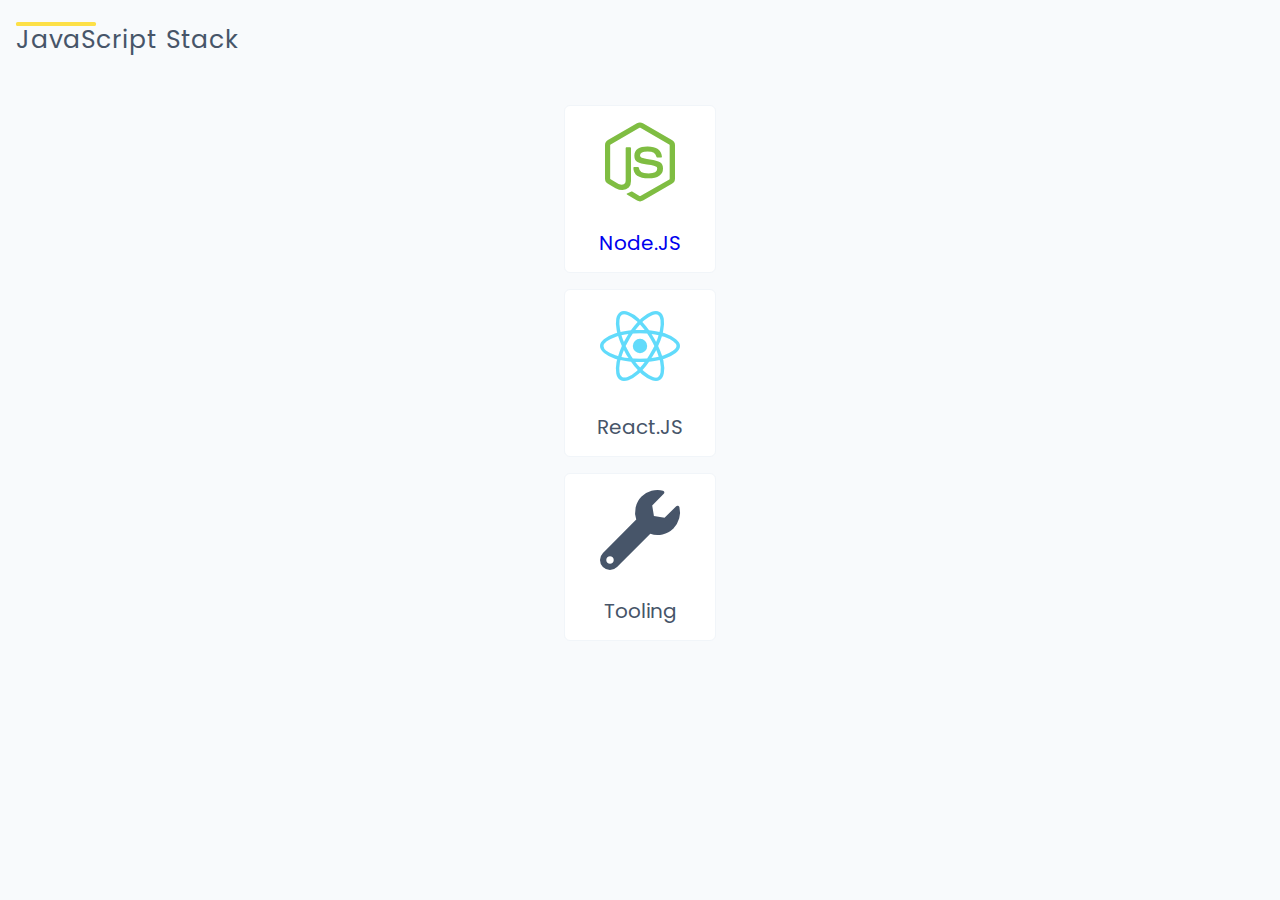
==== stacks/javascript/index.html @ a7593185 "feat(bootstraping): building tooling page" ====
<!DOCTYPE html>
<html lang="en">
  <head>
    <meta charset="UTF-8" />
    <meta http-equiv="X-UA-Compatible" content="IE=edge" />
    <meta name="viewport" content="width=device-width, initial-scale=1.0" />
    <link rel="stylesheet" href="../../css/index.css" />
    <link rel="stylesheet" href="../../css/fontawesome/all.min.css" />
    <title>Document</title>
  </head>
  <body>
    <header>
      <h4 class="brand">JavaScript Stack</h4>
    </header>
    <main>
      <section class="main-grid">
        <a href="/stacks/javascript/nodejs.html">
          <section class="main-grid-option">
            <i class="fab fa-node-js fa-5x nodejs-logo"></i>
            <br />
            <h5>Node.JS</h5>
          </section>
        </a>
        <section class="main-grid-option">
          <i class="fab fa-react fa-5x reactjs-logo"></i>
          <br />
          <h5>React.JS</h5>
        </section>
        <section class="main-grid-option">
          <i class="fas fa-wrench fa-5x "></i>
          <br />
          <h5>Tooling</h5>
        </section>
      </section>
    </main>
  </body>
</html>
---- css/index.css ----
@import url("https://fonts.googleapis.com/css2?family=Poppins:wght@300;400;500;600&display=swap");
@import url("./header.css");
@import url("./input.css");
@import url("./button.css");
@import url("./layout.css");
@import url("./utils.css");
@import url("./footer.css");

* {
  margin: 0;
  padding: 0;
  box-sizing: border-box;
}

:root {
  /** Font Attributes */
  font-family: "Poppins", sans-serif;

  /** Color variables */
  --primary-color: #0ea5e9;
  --light-primary-color: #38bdf8;
  --dark-primary-color: #0284c7;

  --success-color: #34d399;
  --light-success-color: #6ee7b7;
  --dark-success-color: #10b981;

  --danger-color: #ef4444;
  --light-danger-color: #f87171;
  --dark-danger-color: #dc2626;

  --light-color: #f1f5f9;

  --warning-color: #fde047;

  --dark-color: #334155;
  --light-shadow: #e2e8f0;

  --background: #f8fafc;

  --js-color: #f7df1e;
  --nodejs-color: #7fbd42;
  --reactjs-color: #61DBFB;

  /* Font Variables  */
  --text-small: 0.875rem;
  --text-light: #94a3b8;
  --text-color: #475569;

  /* Border Variables */
  --rounded: 0.25rem;
  --rounded-md: 0.375rem;
  --rounded-full: 100%;

  /* Shadow Property */
  --shadow: 0 1px 3px 0 rgba(0, 0, 0, 0.1), 0 1px 2px 0 rgba(0, 0, 0, 0.06);
  --shadow-md: 0 4px 6px -1px rgba(0, 0, 0, 0.1),
    0 2px 4px -1px rgba(0, 0, 0, 0.06);
  --shadow-lg: 0 10px 15px -3px rgba(0, 0, 0, 0.1),
    0 4px 6px -2px rgba(0, 0, 0, 0.05);

  /* Grid Row properties */
  --row: 0.375rem;
  --row-md: 0.5rem;
  --row-lg: 0.75rem;

  /* Grid Column Properties */
  --col: 0.375rem;
  --col-md: 0.5rem;
  --col-lg: 0.75rem;
}

html,
body {
  font-size: 100%;
  margin: 0;
  padding: 0;
  min-height: 100vh;
  background-color: #f8fafc;
  color: #475569;
  font-weight: 400;
  line-height: 1.75;
  overflow: auto;
} /*16px*/

.container {
  display: grid;
  grid-template-columns: auto;
  grid-template-rows: 0.15fr 1fr 0.05fr;
  grid-column-gap: 0px;
  grid-row-gap: 0px;
  height: 100vh;
  padding: 0;
  margin: 0;
}

p {
  margin-bottom: 1rem;
}

h1,
h2,
h3,
h4,
h5 {
  margin: 0;
  /* margin: 3rem 0 1.38rem; */
  font-family: "Poppins", sans-serif;
  font-weight: 400;
  line-height: 1.3;
}

h1 {
  margin-top: 0;
  font-size: 3.052rem;
}

h2 {
  font-size: 2.441rem;
}

h3 {
  font-size: 1.953rem;
}

h4 {
  font-size: 1.563rem;
}

h5 {
  font-size: 1.25rem;
}

small,
.text_small {
  font-size: 0.8rem;
}

a {
  text-decoration: none;
}

a:visited {
  color: inherit;
}

main {
  flex: 1;
  position: relative;
  /** Size Atributes */
  max-height: max-content;
  /* Spacing Attributes */
  margin: 0;
  padding: 0;
  /* padding: 1rem 0.5rem; */

  /** Display Attributes */
  display: flex;
  flex-flow: column nowrap;
  justify-content: flex-start;
  align-items: center;
  overflow: auto;
}

.page-title {
  display: none;
}

.main-grid {
  display: grid;
  place-content: center;
  row-gap: 1rem;
  column-gap: 1rem;
}

.main-grid-option {
  padding: 1rem 2rem;
  display: flex;
  flex-flow: column nowrap;
  justify-content: space-evenly;
  align-items: center;
  background-color: white;
  border: 1px solid var(--light-color);
  border-radius: var(--rounded-md);
}

.javascript-logo {
  color: var(--js-color);
  height: 5rem;
  width: 5rem;
}

.nodejs-logo {
  color: var(--nodejs-color);
}

.reactjs-logo {
  color: var(--reactjs-color);
}

@media (min-width: 768px) {
  .page-title {
    display: flex;
    justify-content: space-between;
    align-items: flex-start;
  }
  main {
    padding: 1.5rem 1rem;
    row-gap: 1.5rem;
    column-gap: 1.5rem;
  }
}
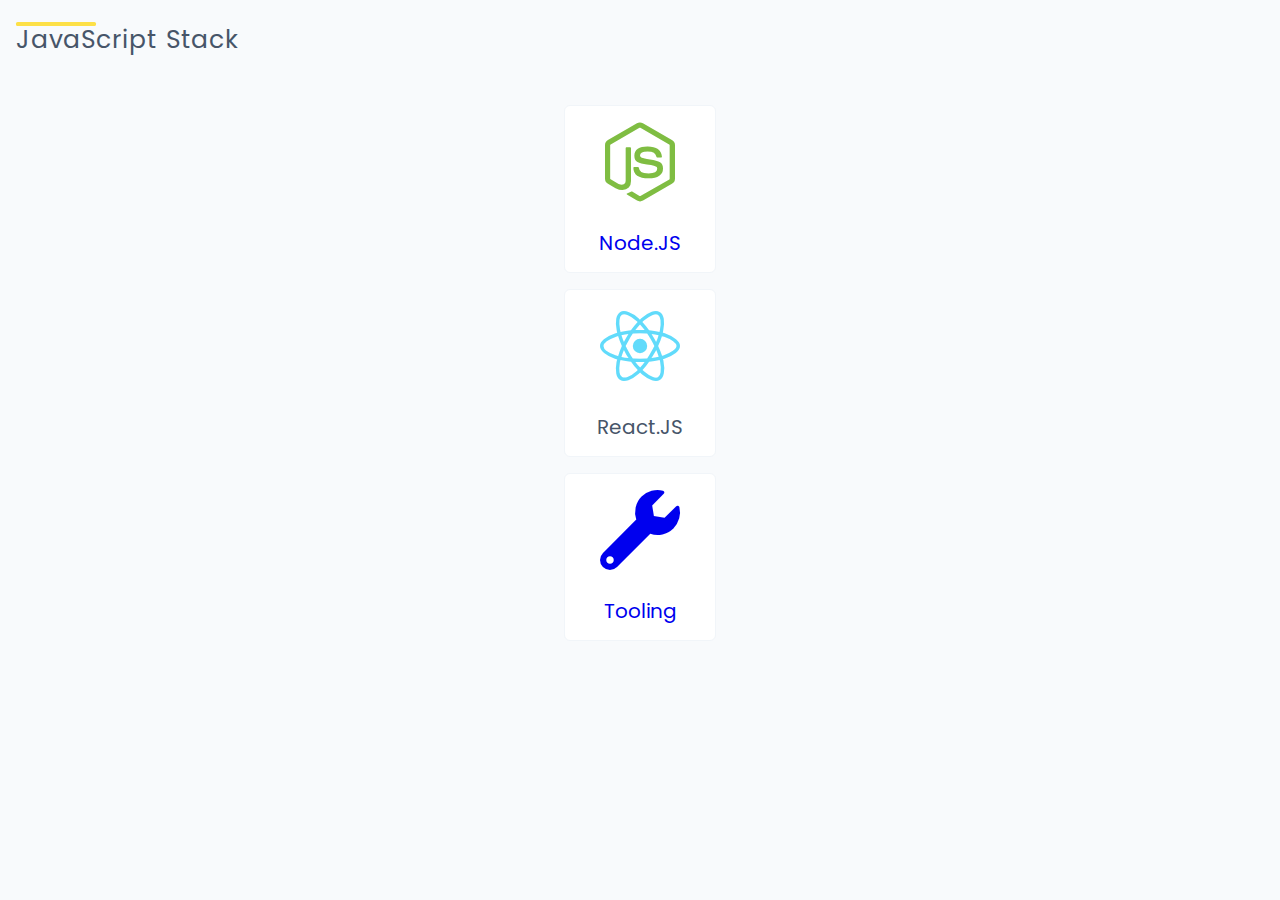
==== commit de037196: "feat(bootstraping): built tooling page" ====
--- a/stacks/javascript/index.html
+++ b/stacks/javascript/index.html
@@ -26,11 +26,13 @@
           <br />
           <h5>React.JS</h5>
         </section>
-        <section class="main-grid-option">
-          <i class="fas fa-wrench fa-5x "></i>
-          <br />
-          <h5>Tooling</h5>
-        </section>
+        <a href="/stacks/tooling/index.html">
+         <section class="main-grid-option">
+           <i class="fas fa-wrench fa-5x "></i>
+           <br />
+           <h5>Tooling</h5>
+         </section>
+       </a>
       </section>
     </main>
   </body>
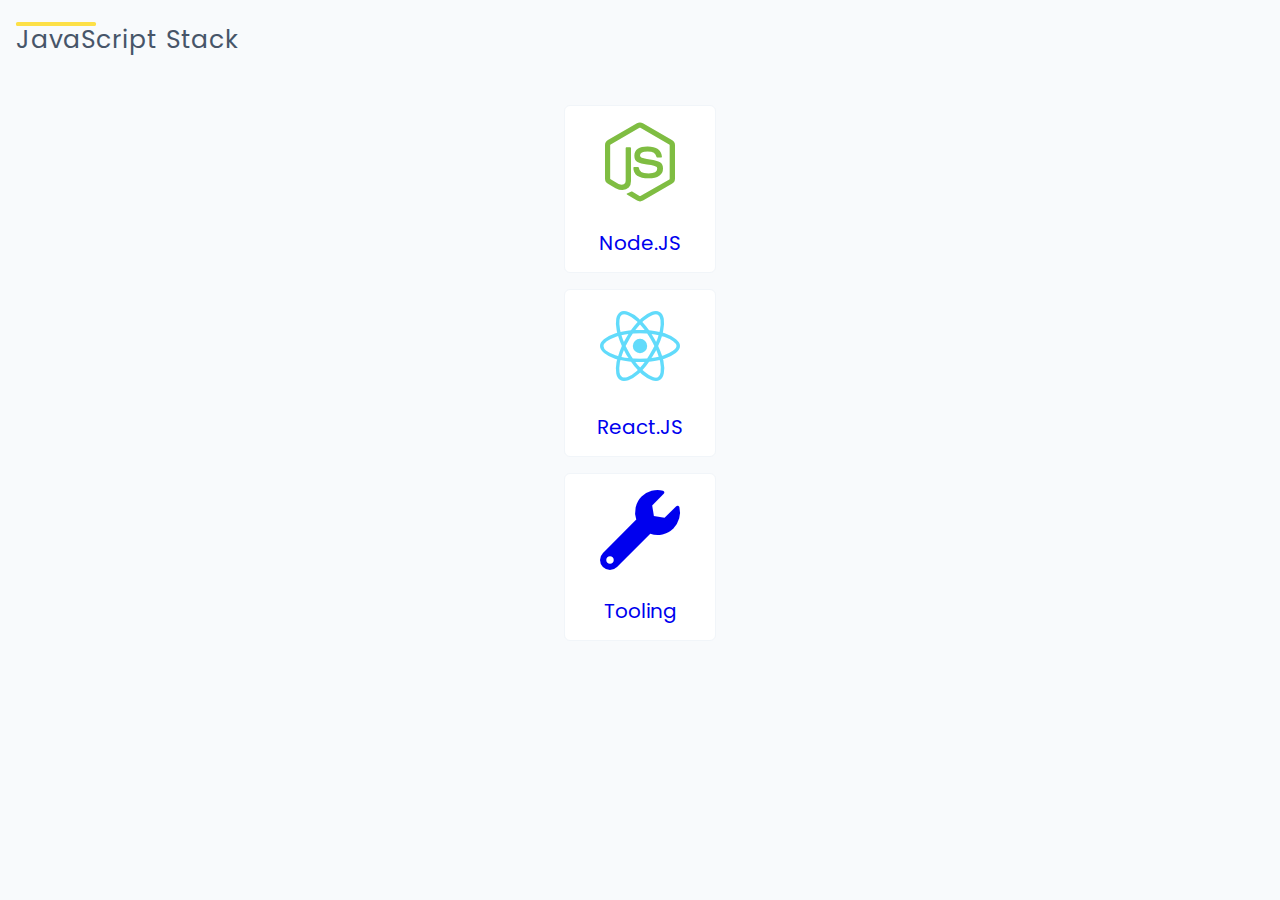
==== commit 06d097a1: "feat(bootstraping): mergint to production" ====
--- a/stacks/javascript/index.html
+++ b/stacks/javascript/index.html
@@ -21,18 +21,20 @@
             <h5>Node.JS</h5>
           </section>
         </a>
-        <section class="main-grid-option">
-          <i class="fab fa-react fa-5x reactjs-logo"></i>
-          <br />
-          <h5>React.JS</h5>
-        </section>
+        <a href="/stacks/javascript/react.html">
+          <section class="main-grid-option">
+            <i class="fab fa-react fa-5x reactjs-logo"></i>
+            <br />
+            <h5>React.JS</h5>
+          </section>
+        </a>
         <a href="/stacks/tooling/index.html">
-         <section class="main-grid-option">
-           <i class="fas fa-wrench fa-5x "></i>
-           <br />
-           <h5>Tooling</h5>
-         </section>
-       </a>
+          <section class="main-grid-option">
+            <i class="fas fa-wrench fa-5x"></i>
+            <br />
+            <h5>Tooling</h5>
+          </section>
+        </a>
       </section>
     </main>
   </body>
--- a/css/index.css
+++ b/css/index.css
@@ -40,7 +40,7 @@
 
   --js-color: #f7df1e;
   --nodejs-color: #7fbd42;
-  --reactjs-color: #61DBFB;
+  --reactjs-color: #61dbfb;
 
   /* Font Variables  */
   --text-small: 0.875rem;
@@ -160,6 +160,15 @@
   justify-content: flex-start;
   align-items: center;
   overflow: auto;
+}
+
+ul {
+  padding: 0;
+  margin: 0;
+}
+
+li {
+  list-style: none;
 }
 
 .page-title {
